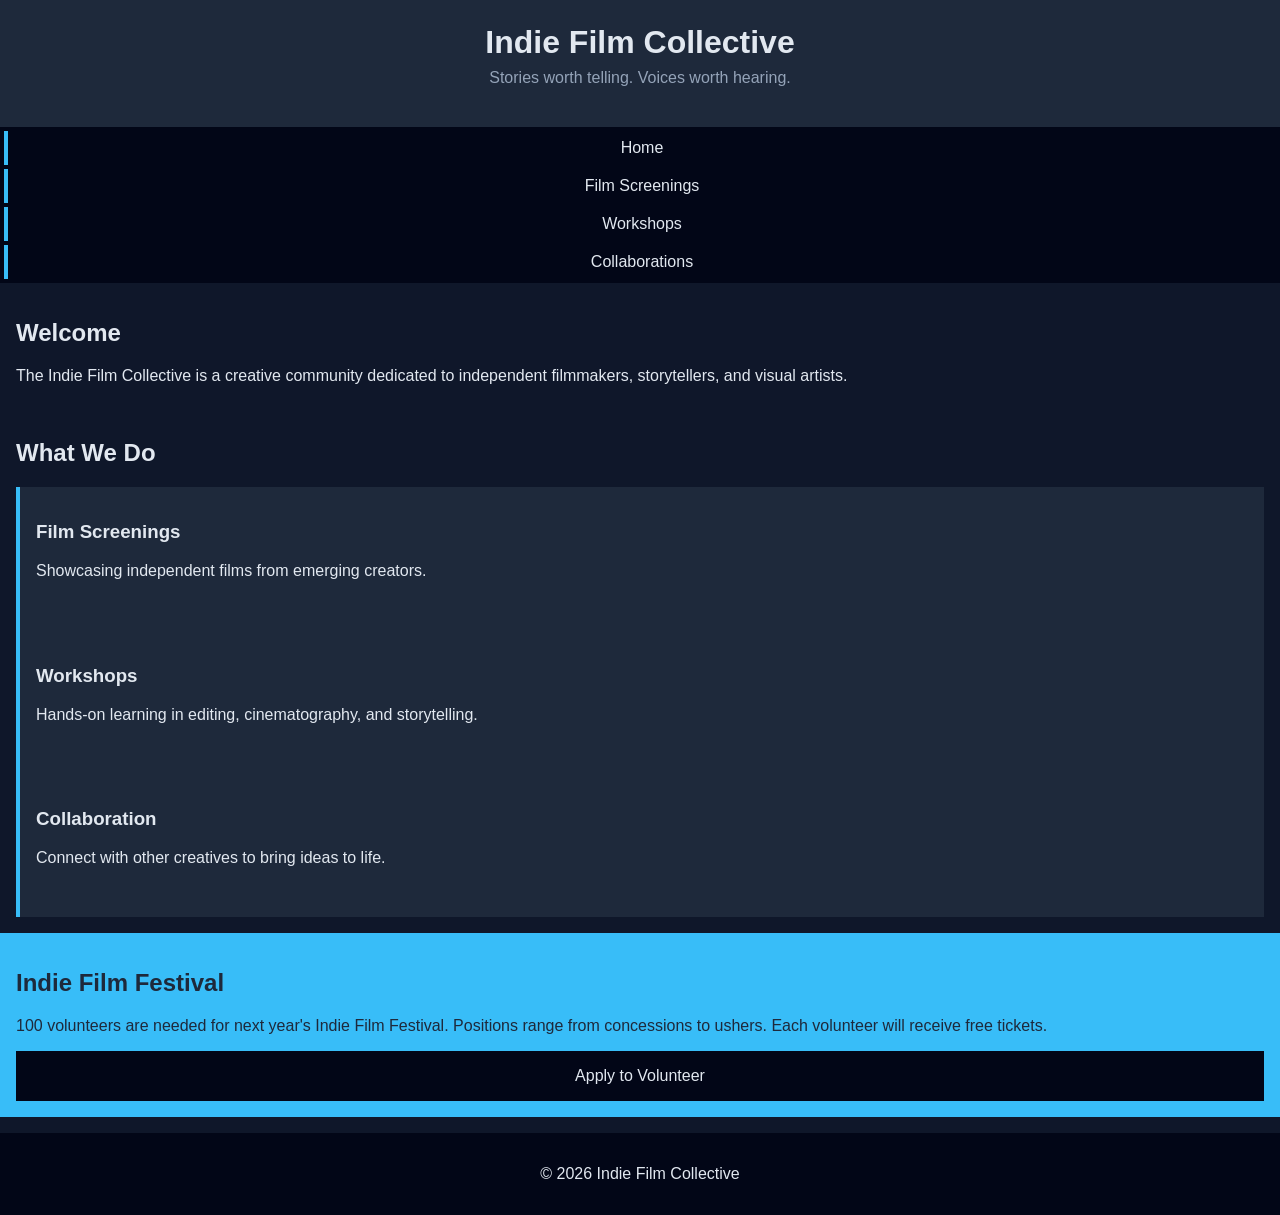
==== index.html @ be049737 "final updates" ====
<!DOCTYPE html>
<html lang="en">
<head>
    <meta charset="UTF-8">
    <meta name="viewport" content="width=device-width, initial-scale=1.0">
    <title>Indie Film Collective</title>
    <link rel="stylesheet" href="styles.css">
</head>

<body>
<!-- Copy and paste this header in each new page -->
<header>
    <h1>Indie Film Collective</h1>
    <p>Stories worth telling. Voices worth hearing.</p>
</header>
<!-- Update these hrefs to relative links to their new pages and copy and paste in each new page -->
<nav>
    <ul>
        <li><a href="#">Home</a></li>
        <li><a href="#screenings">Film Screenings</a></li>
        <li><a href="#workshops">Workshops</a></li>
        <li><a href="#collaborations">Collaborations</a></li>
    </ul>
</nav>
<main>
    <!-- This section stays on the homepage -->
    <section>
        <h2>Welcome</h2>
        <p>The Indie Film Collective is a creative community dedicated to independent filmmakers, storytellers, and visual artists.</p>
        <img src="images/filmmaker.jpg" width="500" alt="">
    </section>
    <section> <!-- This section can be deleted from the homepage. It will not be copied to a new page -->
        <h2>What We Do</h2>
        <div class="card-row">
            <!-- Transfer this section the the new screenings page -->
            <section id="screenings">
                <h3>Film Screenings</h3>
                <p>Showcasing independent films from emerging creators.</p>
                <img src="images/screenings.jpg" width="500" alt="">
            </section>
            <!-- Transfer this section the the new workshops page -->
            <section id="workshops">
                <h3>Workshops</h3>
                <p>Hands-on learning in editing, cinematography, and storytelling.</p>
                <img src="images/workshops.jpg" width="500" alt="">
            </section>            
            <!-- Transfer this section the the new collaborations page -->
            <section id="collaborations">
                <h3>Collaboration</h3>
                <p>Connect with other creatives to bring ideas to life.</p>
                <img src="images/collaboration.jpg" width="500" alt="">
            </section>
        </div>
    </section>
</main>
<!--Copy this aside in each new page-->
<aside>
    <h2>Indie Film Festival</h2>
    <p>100 volunteers are needed for next year's Indie Film Festival. Positions range from concessions to ushers. Each volunteer will receive free tickets.</p>
    <a href="#">Apply to Volunteer</a>
</aside>
<!--Copy this footer in each new page-->
<footer>
    <p>&copy; 2026 Indie Film Collective</p>
</footer>
</body>
</html>
---- styles.css ----
/* CSS by Christina Carrasquilla, iteration by */

/* ===== Color Palette ===== 

    backgound: #0f172a;
    nav-footer: #020617;
    card: #1e293b;
    text-main: #e2e8f0;
    text-muted: #94a3b8;
    accent: #38bdf8;
}
*/

/* ===== GLOBAL (Base) Styles ===== */
body {
    font-family: Helvetica, Arial, sans-serif;
    margin: 0;
    background-color: #0f172a;
    color: #e2e8f0;
    min-width:500px;
    display:grid;
    grid-template-columns:1fr;
}

header {
    background-color: #1e293b;
    text-align: center;
    padding: 1.5rem;
}

header h1 {
    margin: 0;
}

header p {
    margin-top: 0.5rem;
    color: #94a3b8;
}

nav {
    background-color: #020617;
}

nav ul {
    list-style: none;
    margin: 0;
    padding: 0;
}

nav a {
    color: #e2e8f0;
    text-decoration: none;
    padding: 0.5rem;
    display: block;
    border-left: 4px solid #38bdf8;
    margin: .25rem;
}

nav a:hover {
    background-color: #334155;
}

main {
    padding: 1rem;
}

img {
    width:100%;
}

#screenings, #workshops, #collaborations {
    background-color: #1e293b;
    padding: 1rem;
    padding: 1rem;
    border-left: 4px solid #38bdf8;
}

aside {
    background-color: #38bdf8;
    color: #1e293b;
    padding: 1rem;
    padding: 1rem;
}

a {
    display:block;
    background-color:#020617;
    color:#e2e8f0;
    padding:1rem 2rem;
    text-decoration:none;
    text-align:center;
}
a:hover {
    color:#020617;
    background-color:#e2e8f0;
}

footer {
    background-color: #020617;
    text-align: center;
    padding: 1rem;
    margin-top: 1rem;
}

/* ===== Media Query (Medium) ===== */
/* write a media query for a screen with at least 800px */
/* change the body's grid template to 1fr 300px */
/* target the header, nav, and footer and style their grid-column to 1/-1 */
/* target the nav and display it flex, spaceed around */
/* target the .card-row to display flex */
/* target the sections in .card-row witha width for 30% */
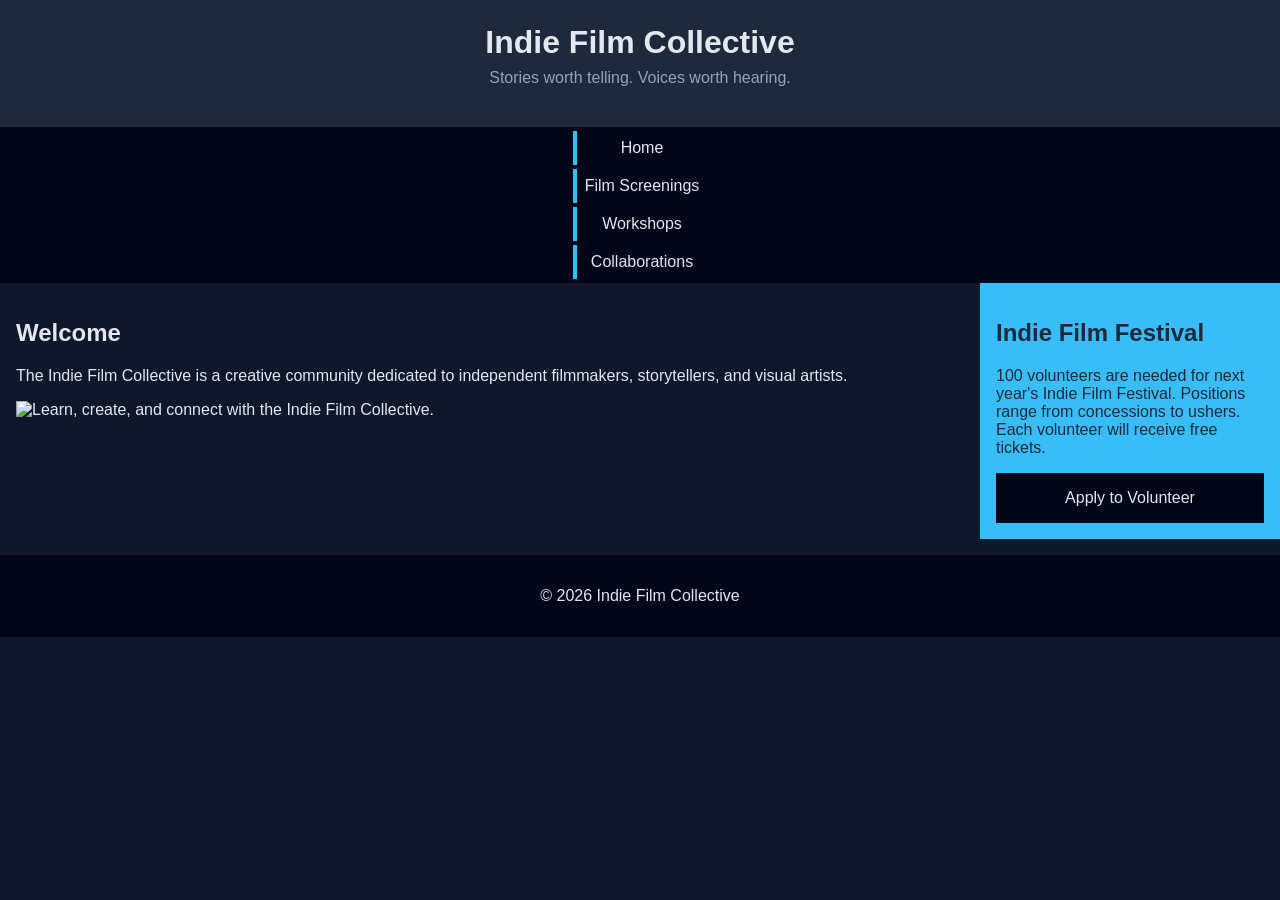
==== commit cef1cb01: "Improvements to the website" ====
--- a/index.html
+++ b/index.html
@@ -16,10 +16,10 @@
 <!-- Update these hrefs to relative links to their new pages and copy and paste in each new page -->
 <nav>
     <ul>
-        <li><a href="#">Home</a></li>
-        <li><a href="#screenings">Film Screenings</a></li>
-        <li><a href="#workshops">Workshops</a></li>
-        <li><a href="#collaborations">Collaborations</a></li>
+        <li><a href="index.html">Home</a></li>
+        <li><a href="screenings.html">Film Screenings</a></li>
+        <li><a href="workshops.html">Workshops</a></li>
+        <li><a href="collaborations.html">Collaborations</a></li>
     </ul>
 </nav>
 <main>
@@ -27,30 +27,7 @@
     <section>
         <h2>Welcome</h2>
         <p>The Indie Film Collective is a creative community dedicated to independent filmmakers, storytellers, and visual artists.</p>
-        <img src="images/filmmaker.jpg" width="500" alt="">
-    </section>
-    <section> <!-- This section can be deleted from the homepage. It will not be copied to a new page -->
-        <h2>What We Do</h2>
-        <div class="card-row">
-            <!-- Transfer this section the the new screenings page -->
-            <section id="screenings">
-                <h3>Film Screenings</h3>
-                <p>Showcasing independent films from emerging creators.</p>
-                <img src="images/screenings.jpg" width="500" alt="">
-            </section>
-            <!-- Transfer this section the the new workshops page -->
-            <section id="workshops">
-                <h3>Workshops</h3>
-                <p>Hands-on learning in editing, cinematography, and storytelling.</p>
-                <img src="images/workshops.jpg" width="500" alt="">
-            </section>            
-            <!-- Transfer this section the the new collaborations page -->
-            <section id="collaborations">
-                <h3>Collaboration</h3>
-                <p>Connect with other creatives to bring ideas to life.</p>
-                <img src="images/collaboration.jpg" width="500" alt="">
-            </section>
-        </div>
+        <img src="images/filmmaker.jpg" width="500" alt="Learn, create, and connect with the Indie Film Collective.">
     </section>
 </main>
 <!--Copy this aside in each new page-->
--- a/styles.css
+++ b/styles.css
@@ -1,8 +1,8 @@
-/* CSS by Christina Carrasquilla, iteration by */
+/* CSS by Christina Carrasquilla, iteration by Connor Pollock */
 
 /* ===== Color Palette ===== 
 
-    backgound: #0f172a;
+    background: #0f172a;
     nav-footer: #020617;
     card: #1e293b;
     text-main: #e2e8f0;
@@ -101,11 +101,29 @@
     padding: 1rem;
     margin-top: 1rem;
 }
-
 /* ===== Media Query (Medium) ===== */
+@media (min-width: 800px) {
+    body {
+        grid-template-columns: 1fr 300px;
+    }
+    header, nav, footer {
+        grid-column: 1/-1;
+    }
+    nav {
+        display: flex;
+        justify-content: space-around;
+    }
+    .card-row {
+        display: flex;
+        gap: 1rem;
+    }
+    .card-row section {
+        width: 30%;
+    }
+}
 /* write a media query for a screen with at least 800px */
 /* change the body's grid template to 1fr 300px */
 /* target the header, nav, and footer and style their grid-column to 1/-1 */
-/* target the nav and display it flex, spaceed around */
+/* target the nav and display it flex, spaced around */
 /* target the .card-row to display flex */
-/* target the sections in .card-row witha width for 30% */+/* target the sections in .card-row with a width of 30% */
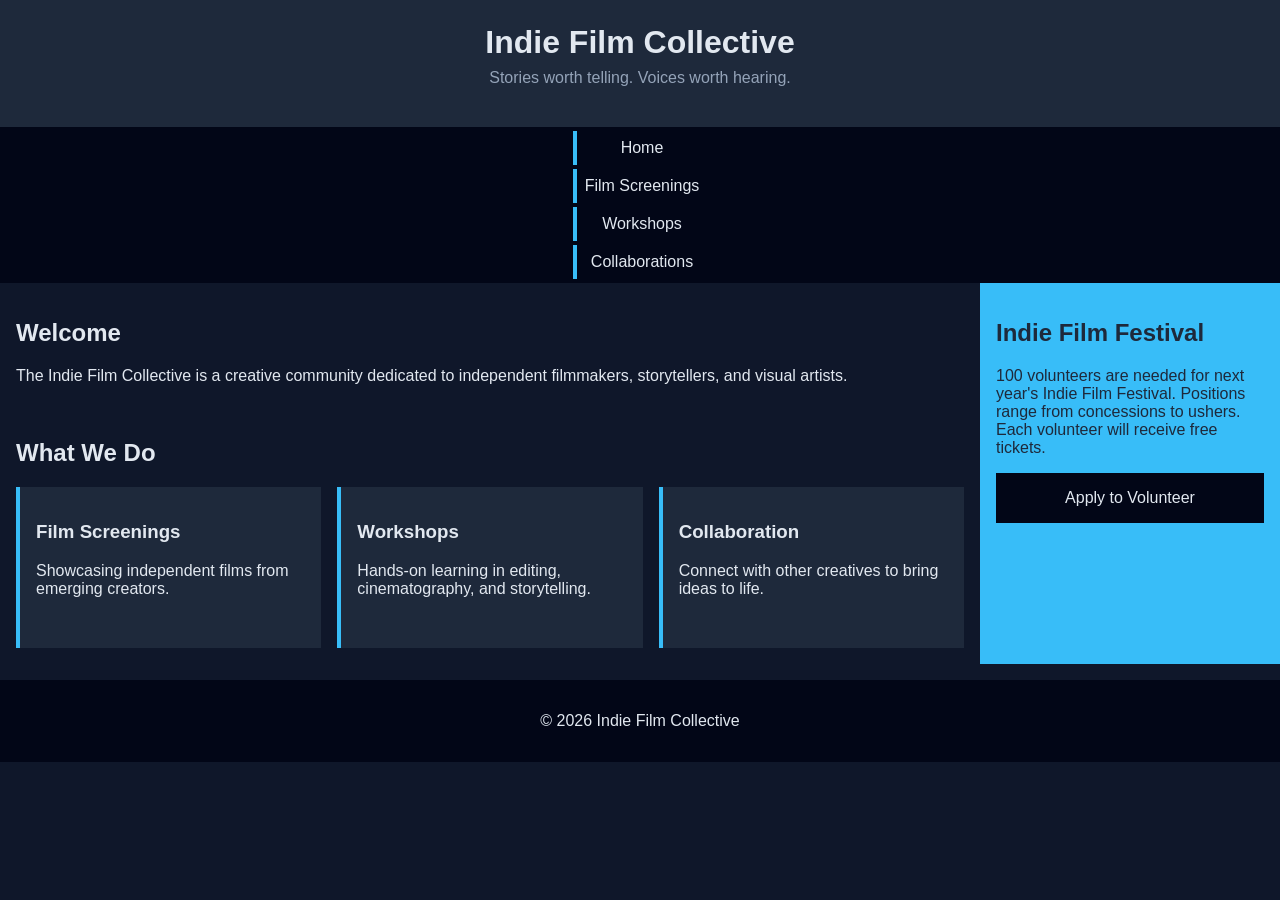
==== commit eaf7efe0: "Adjustments to my project" ====
--- a/index.html
+++ b/index.html
@@ -16,10 +16,10 @@
 <!-- Update these hrefs to relative links to their new pages and copy and paste in each new page -->
 <nav>
     <ul>
-        <li><a href="index.html">Home</a></li>
-        <li><a href="screenings.html">Film Screenings</a></li>
-        <li><a href="workshops.html">Workshops</a></li>
-        <li><a href="collaborations.html">Collaborations</a></li>
+        <li><a href="#">Home</a></li>
+        <li><a href="#screenings.html">Film Screenings</a></li>
+        <li><a href="#workshops.html">Workshops</a></li>
+        <li><a href="#collaborations.html">Collaborations</a></li>
     </ul>
 </nav>
 <main>
@@ -27,7 +27,30 @@
     <section>
         <h2>Welcome</h2>
         <p>The Indie Film Collective is a creative community dedicated to independent filmmakers, storytellers, and visual artists.</p>
-        <img src="images/filmmaker.jpg" width="500" alt="Learn, create, and connect with the Indie Film Collective.">
+        <img src="images/filmmaker.jpg" width="500" alt="">
+    </section>
+    <section> <!-- This section can be deleted from the homepage. It will not be copied to a new page -->
+        <h2>What We Do</h2>
+        <div class="card-row">
+            <!-- Transfer this section the the new screenings page -->
+            <section id="screenings">
+                <h3>Film Screenings</h3>
+                <p>Showcasing independent films from emerging creators.</p>
+                <img src="images/screenings.jpg" width="500" alt="">
+            </section>
+            <!-- Transfer this section the the new workshops page -->
+            <section id="workshops">
+                <h3>Workshops</h3>
+                <p>Hands-on learning in editing, cinematography, and storytelling.</p>
+                <img src="images/workshops.jpg" width="500" alt="">
+            </section>            
+            <!-- Transfer this section the the new collaborations page -->
+            <section id="collaborations">
+                <h3>Collaboration</h3>
+                <p>Connect with other creatives to bring ideas to life.</p>
+                <img src="images/collaboration.jpg" width="500" alt="">
+            </section>
+        </div>
     </section>
 </main>
 <!--Copy this aside in each new page-->
--- a/styles.css
+++ b/styles.css
@@ -101,6 +101,7 @@
     padding: 1rem;
     margin-top: 1rem;
 }
+
 /* ===== Media Query (Medium) ===== */
 @media (min-width: 800px) {
     body {
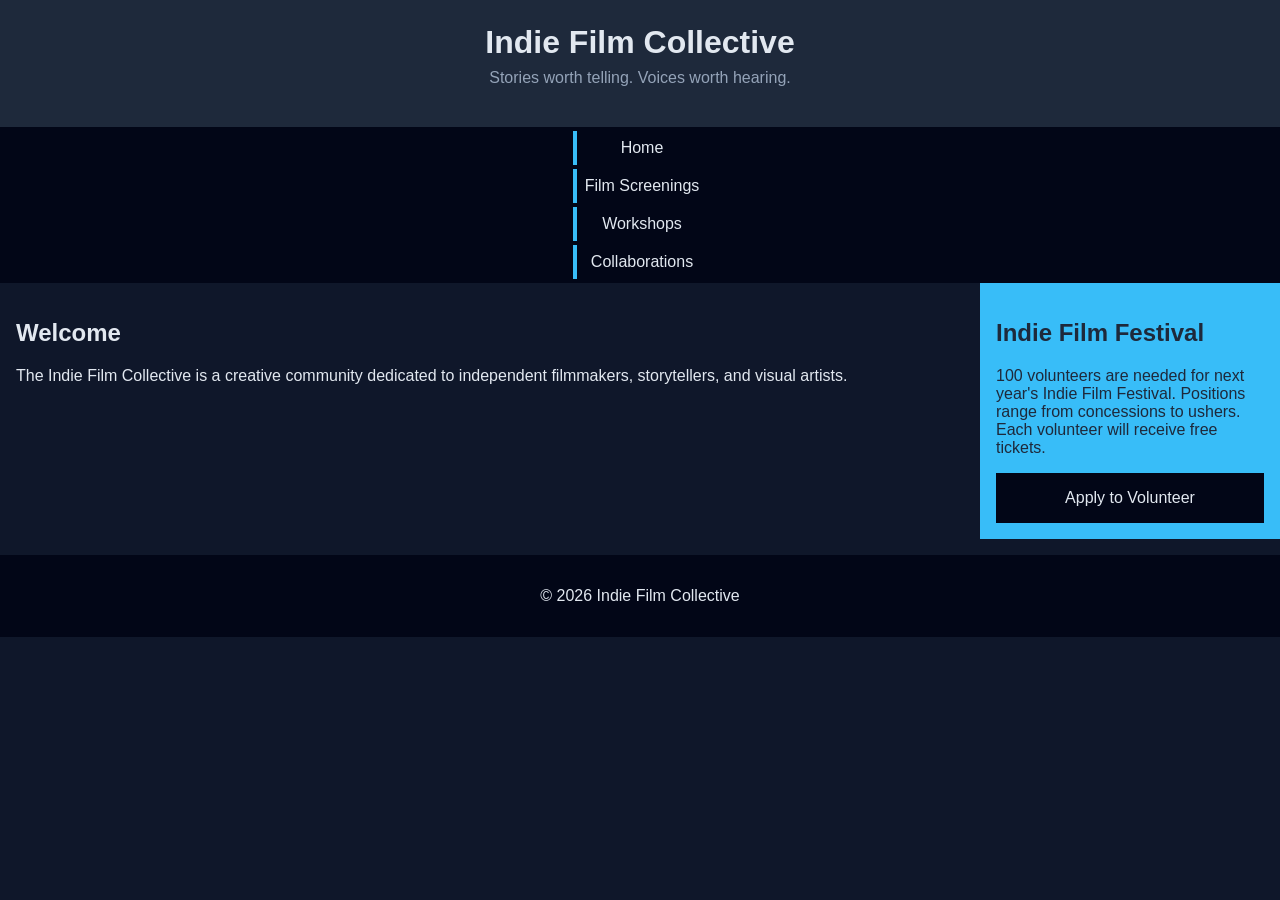
==== commit f4ebe2f6: "Fixing some stuff" ====
--- a/index.html
+++ b/index.html
@@ -29,29 +29,11 @@
         <p>The Indie Film Collective is a creative community dedicated to independent filmmakers, storytellers, and visual artists.</p>
         <img src="images/filmmaker.jpg" width="500" alt="">
     </section>
-    <section> <!-- This section can be deleted from the homepage. It will not be copied to a new page -->
-        <h2>What We Do</h2>
-        <div class="card-row">
             <!-- Transfer this section the the new screenings page -->
-            <section id="screenings">
-                <h3>Film Screenings</h3>
-                <p>Showcasing independent films from emerging creators.</p>
-                <img src="images/screenings.jpg" width="500" alt="">
-            </section>
+        
             <!-- Transfer this section the the new workshops page -->
-            <section id="workshops">
-                <h3>Workshops</h3>
-                <p>Hands-on learning in editing, cinematography, and storytelling.</p>
-                <img src="images/workshops.jpg" width="500" alt="">
-            </section>            
+                    
             <!-- Transfer this section the the new collaborations page -->
-            <section id="collaborations">
-                <h3>Collaboration</h3>
-                <p>Connect with other creatives to bring ideas to life.</p>
-                <img src="images/collaboration.jpg" width="500" alt="">
-            </section>
-        </div>
-    </section>
 </main>
 <!--Copy this aside in each new page-->
 <aside>
